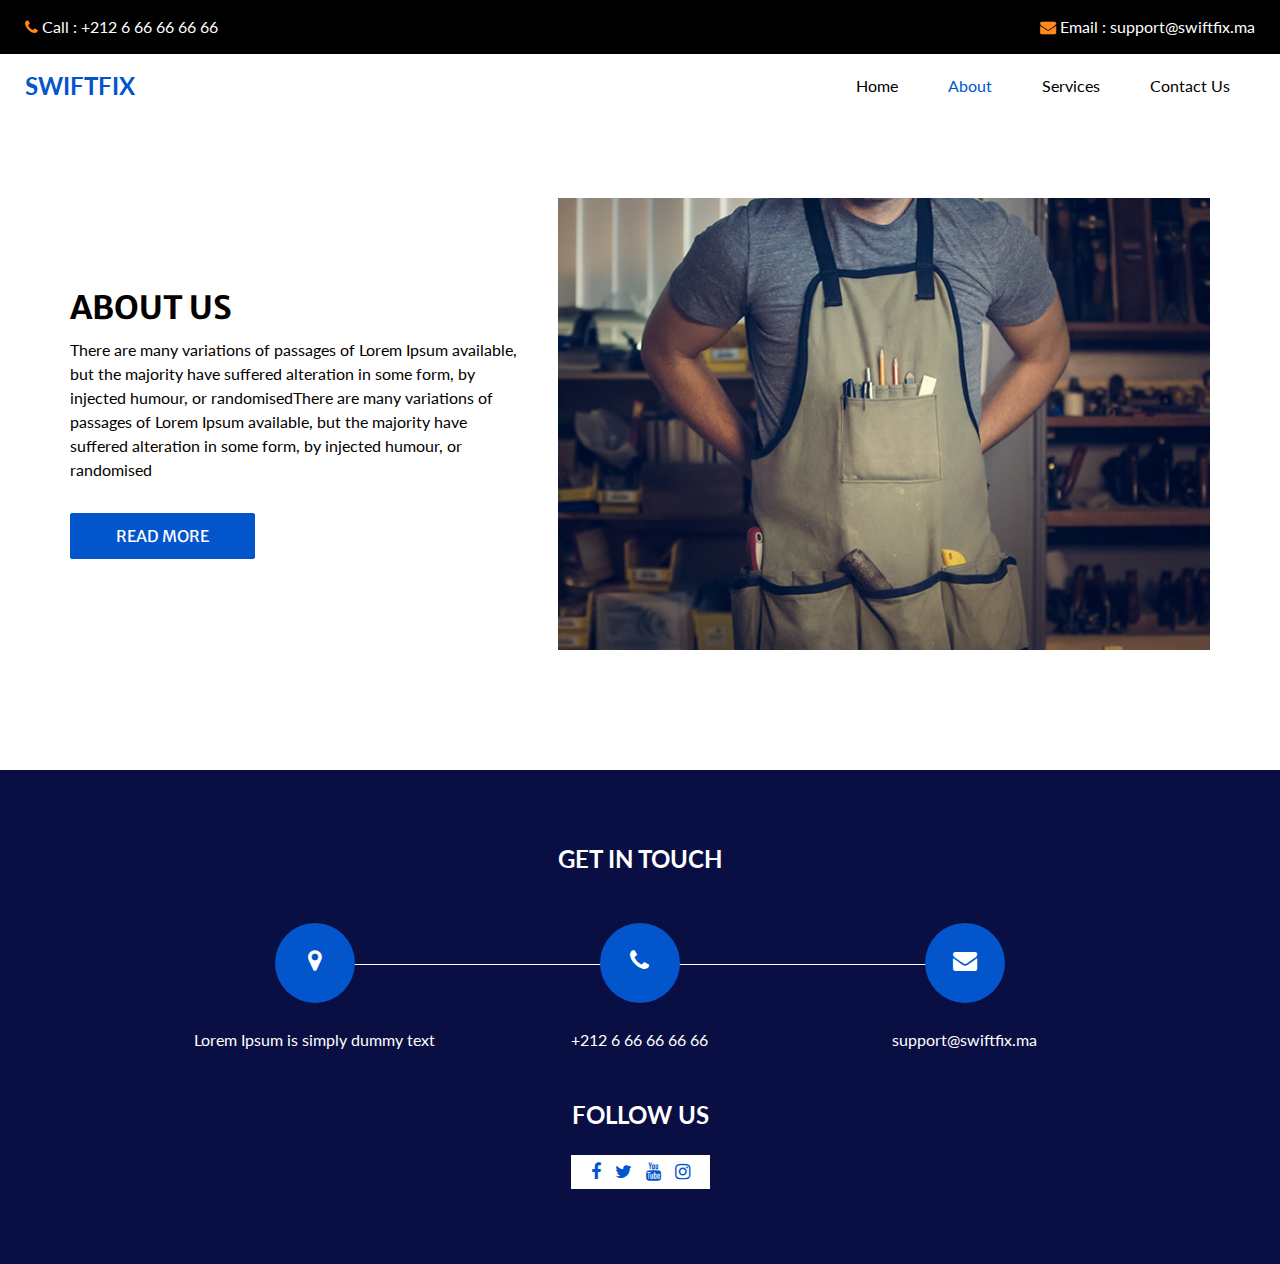
==== about.html @ c7711511 "v1" ====
<!DOCTYPE html>
<html>

<head>

    <title>about</title>
     <!-- slider stylesheet -->
  <link rel="stylesheet" type="text/css" href="https://cdnjs.cloudflare.com/ajax/libs/OwlCarousel2/2.3.4/assets/owl.carousel.min.css" />
  <!-- bootstrap core css -->
  <link rel="stylesheet" type="text/css" href="css/bootstrap.css" />
  <!-- font awesome style -->
  <link rel="stylesheet" type="text/css" href="css/font-awesome.min.css" />

  <!-- Custom styles for this template -->
  <link href="css/style.css" rel="stylesheet" />
  <!-- responsive style -->
  <link href="css/responsive.css" rel="stylesheet" />

</head>

<body>

       <!-- header section strats -->
       <header class="header_section">
        <div class="header_top">
          <div class="container-fluid">
            <div class="contact_nav">
              <a href="">
                <i class="fa fa-phone" aria-hidden="true"></i>
                <span>
                  Call : +212 6 66 66 66 66
                </span>
              </a>
              <a href="">
                <i class="fa fa-envelope" aria-hidden="true"></i>
                <span>
                  Email : support@swiftfix.ma
                </span>
              </a>
            </div>
          </div>
        </div>
        <div class="header_bottom">
          <div class="container-fluid">
            <nav class="navbar navbar-expand-lg custom_nav-container ">
              <a class="navbar-brand" href="index.html">
                <span>
                  SwiftFix
                </span>
              </a>
  
              <button class="navbar-toggler" type="button" data-toggle="collapse" data-target="#navbarSupportedContent" aria-controls="navbarSupportedContent" aria-expanded="false" aria-label="Toggle navigation">
                <span class=""> </span>
              </button>
  
              <div class="collapse navbar-collapse" id="navbarSupportedContent">
                <ul class="navbar-nav ">
                  <li class="nav-item ">
                    <a class="nav-link" href="index.html">Home <span class="sr-only">(current)</span></a>
                  </li>
                  <li class="nav-item active">
                    <a class="nav-link" href="about.html"> About</a>
                  </li>
                  <li class="nav-item">
                    <a class="nav-link" href="service.html">Services</a>
                  </li>
                  <li class="nav-item">
                    <a class="nav-link" href="contact.html">Contact Us</a>
                  </li>
                </ul>
              </div>
            </nav>
          </div>
        </div>
      </header>
      <!-- end header section -->

    <!-- about section -->

    <section class="about_section layout_padding-bottom">
        <div class="container">
            <div class="row">
                <div class="col-lg-5 col-md-6">
                    <div class="detail-box">
                        <h2>
                            About us
                        </h2>
                        <p>
                            There are many variations of passages of Lorem Ipsum available, but the majority have
                            suffered alteration in some form, by injected humour, or randomisedThere are many variations
                            of passages of Lorem Ipsum available, but the majority have suffered alteration in some
                            form, by injected humour, or randomised
                        </p>
                        <a href="">
                            Read More
                        </a>
                    </div>
                </div>
                <div class="col-lg-7 col-md-6">
                    <div class="img-box">
                        <img src="images/about-img.jpg" alt="">
                    </div>
                </div>
            </div>
        </div>
    </section>

    <!-- end about section -->

    <!-- info section -->
  <section class="info_section ">
    <div class="container">
      <h4>
        Get In Touch
      </h4>
      <div class="row">
        <div class="col-lg-10 mx-auto">
          <div class="info_items">
            <div class="row">
              <div class="col-md-4">
                <a href="">
                  <div class="item ">
                    <div class="img-box ">
                      <i class="fa fa-map-marker" aria-hidden="true"></i>
                    </div>
                    <p>
                      Lorem Ipsum is simply dummy text
                    </p>
                  </div>
                </a>
              </div>
              <div class="col-md-4">
                <a href="">
                  <div class="item ">
                    <div class="img-box ">
                      <i class="fa fa-phone" aria-hidden="true"></i>
                    </div>
                    <p>
                      +212 6 66 66 66 66
                    </p>
                  </div>
                </a>
              </div>
              <div class="col-md-4">
                <a href="">
                  <div class="item ">
                    <div class="img-box">
                      <i class="fa fa-envelope" aria-hidden="true"></i>
                    </div>
                    <p>
                      support@swiftfix.ma
                    </p>
                  </div>
                </a>
              </div>
            </div>
          </div>
        </div>
      </div>
    </div>
    <div class="social-box">
      <h4>
        Follow Us
      </h4>
      <div class="box">
        <a href="">
          <i class="fa fa-facebook" aria-hidden="true"></i>
        </a>
        <a href="">
          <i class="fa fa-twitter" aria-hidden="true"></i>
        </a>
        <a href="">
          <i class="fa fa-youtube" aria-hidden="true"></i>
        </a>
        <a href="">
          <i class="fa fa-instagram" aria-hidden="true"></i>
        </a>
      </div>
    </div>
  </section>



  <!-- end info_section -->




</body>

</html>
---- css/style.css ----
@import url("https://fonts.googleapis.com/css2?family=Lato:wght@400;700&family=Merriweather+Sans:wght@400;700&display=swap");
body {
  font-family: 'Lato', sans-serif;
  color: #040000;
}

.layout_padding {
  padding-top: 120px;
  padding-bottom: 120px;
}

.layout_padding2 {
  padding: 45px 0;
}

.layout_padding2-top {
  padding-top: 45px;
}

.layout_padding2-bottom {
  padding-bottom: 45px;
}

.layout_padding-top {
  padding-top: 120px;
}

.layout_padding-bottom {
  padding-bottom: 120px;
}

.heading_container {
  display: -webkit-box;
  display: -ms-flexbox;
  display: flex;
  -webkit-box-orient: vertical;
  -webkit-box-direction: normal;
      -ms-flex-direction: column;
          flex-direction: column;
  -webkit-box-align: start;
      -ms-flex-align: start;
          align-items: flex-start;
}

.heading_container h2 {
  font-weight: bold;
  display: -webkit-box;
  display: -ms-flexbox;
  display: flex;
  -webkit-box-align: center;
      -ms-flex-align: center;
          align-items: center;
  text-transform: uppercase;
  font-family: 'Merriweather Sans', sans-serif;
}

.heading_container p {
  margin-bottom: 0;
}

.heading_container.heading_center {
  -webkit-box-align: center;
      -ms-flex-align: center;
          align-items: center;
  text-align: center;
}

h1,
h2 {
  font-family: 'Merriweather Sans', sans-serif;
}

a,
a:hover,
a:focus {
  text-decoration: none;
}

/*header section*/
.hero_area {
  position: relative;
  background-color: #d1e3ff;
}

.header_section .container-fluid {
  padding-right: 25px;
  padding-left: 25px;
}

.header_section .header_top {
  padding: 15px 0;
  background-color: #000000;
}

.header_section .header_top .contact_nav {
  display: -webkit-box;
  display: -ms-flexbox;
  display: flex;
  -webkit-box-pack: justify;
      -ms-flex-pack: justify;
          justify-content: space-between;
}

.header_section .header_top .contact_nav a {
  color: #ffffff;
}

.header_section .header_top .contact_nav a i {
  color: #ff8a1d;
}

.header_section .header_bottom {
  padding: 10px 0;
}

.navbar-brand {
  padding: 0;
  margin: 0;
  color: #000000;
  font-weight: bold;
  font-size: 24px;
  font-weight: bold;
}

.navbar-brand span {
  color: #0355cc;
  text-transform: uppercase;
}

.custom_nav-container {
  padding: 0;
}

.custom_nav-container .navbar-nav {
  margin-left: auto;
}

.custom_nav-container .navbar-nav .nav-item .nav-link {
  padding: 10px 25px;
  color: #000000;
  text-align: center;
}

.custom_nav-container .navbar-nav .nav-item:hover .nav-link, .custom_nav-container .navbar-nav .nav-item.active .nav-link {
  color: #0355cc;
}

.custom_nav-container .form-inline .nav_search-btn {
  width: 35px;
  height: 35px;
  padding: 0;
  border: none;
  color: #000000;
}

.custom_nav-container .form-inline .nav_search-btn:hover {
  color: #0355cc;
}

.custom_nav-container .navbar-toggler {
  outline: none;
}

.custom_nav-container .navbar-toggler {
  padding: 0;
  width: 37px;
  height: 42px;
  -webkit-transition: all .3s;
  transition: all .3s;
}

.custom_nav-container .navbar-toggler span {
  display: block;
  width: 35px;
  height: 4px;
  background-color: #000000;
  margin: 7px 0;
  -webkit-transition: all 0.3s;
  transition: all 0.3s;
  position: relative;
  border-radius: 5px;
  -webkit-transition: all .3s;
  transition: all .3s;
}

.custom_nav-container .navbar-toggler span::before, .custom_nav-container .navbar-toggler span::after {
  content: "";
  position: absolute;
  left: 0;
  height: 100%;
  width: 100%;
  background-color: #000000;
  top: -10px;
  border-radius: 5px;
  -webkit-transition: all .3s;
  transition: all .3s;
}

.custom_nav-container .navbar-toggler span::after {
  top: 10px;
}

.custom_nav-container .navbar-toggler[aria-expanded="true"] {
  -webkit-transform: rotate(360deg);
          transform: rotate(360deg);
}

.custom_nav-container .navbar-toggler[aria-expanded="true"] span {
  -webkit-transform: rotate(45deg);
          transform: rotate(45deg);
}

.custom_nav-container .navbar-toggler[aria-expanded="true"] span::before, .custom_nav-container .navbar-toggler[aria-expanded="true"] span::after {
  -webkit-transform: rotate(90deg);
          transform: rotate(90deg);
  top: 0;
}

.custom_nav-container .navbar-toggler[aria-expanded="true"] .s-1 {
  -webkit-transform: rotate(45deg);
          transform: rotate(45deg);
  margin: 0;
  margin-bottom: -4px;
}

.custom_nav-container .navbar-toggler[aria-expanded="true"] .s-2 {
  display: none;
}

.custom_nav-container .navbar-toggler[aria-expanded="true"] .s-3 {
  -webkit-transform: rotate(-45deg);
          transform: rotate(-45deg);
  margin: 0;
  margin-top: -4px;
}

.custom_nav-container .navbar-toggler[aria-expanded="false"] .s-1,
.custom_nav-container .navbar-toggler[aria-expanded="false"] .s-2,
.custom_nav-container .navbar-toggler[aria-expanded="false"] .s-3 {
  -webkit-transform: none;
          transform: none;
}

.quote_btn-container {
  display: -webkit-box;
  display: -ms-flexbox;
  display: flex;
  -webkit-box-align: center;
      -ms-flex-align: center;
          align-items: center;
}

.quote_btn-container a {
  color: #ffffff;
  margin-right: 25px;
  text-transform: uppercase;
}

.quote_btn-container a span {
  margin-left: 5px;
}

.quote_btn-container a:hover {
  color: #ff8a1d;
}

/*end header section*/
/* slider section */
.slider_section {
  -webkit-box-flex: 1;
      -ms-flex: 1;
          flex: 1;
  display: -webkit-box;
  display: -ms-flexbox;
  display: flex;
  -webkit-box-align: center;
      -ms-flex-align: center;
          align-items: center;
  background-size: cover;
  background-position: bottom;
}

.slider_section .row {
  -webkit-box-align: center;
      -ms-flex-align: center;
          align-items: center;
}

.slider_section #customCarousel1 {
  width: 100%;
  position: unset;
}

.slider_section .detail-box {
  padding-bottom: 90px;
}

.slider_section .detail-box h1 {
  font-weight: bold;
  margin-bottom: 25px;
  color: #0355cc;
}

.slider_section .detail-box p {
  color: #444;
  font-size: 15px;
}

.slider_section .detail-box a {
  display: inline-block;
  font-family: 'Merriweather Sans', sans-serif;
  text-transform: uppercase;
  padding: 10px 45px;
  background-color: #ff8a1d;
  border: 1px solid #ff8a1d;
  border-radius: 5px;
  color: #ffffff;
  margin-top: 15px;
}

.slider_section .detail-box a:hover {
  background-color: transparent;
  color: #ff8a1d;
}

.slider_section .img-box img {
  width: 100%;
}

.feature_section {
  -webkit-transform: translateY(-50%);
          transform: translateY(-50%);
}

.feature_section .feature_container {
  display: -webkit-box;
  display: -ms-flexbox;
  display: flex;
}

.feature_section .feature_container .box {
  -webkit-box-flex: 1;
      -ms-flex: 1;
          flex: 1;
  display: -webkit-box;
  display: -ms-flexbox;
  display: flex;
  -webkit-box-orient: vertical;
  -webkit-box-direction: normal;
      -ms-flex-direction: column;
          flex-direction: column;
  -webkit-box-align: center;
      -ms-flex-align: center;
          align-items: center;
  text-align: center;
  margin: 0 10px;
  padding: 45px 15px;
  background-color: #ffffff;
  color: #555089;
  -webkit-transition: all 0.3s;
  transition: all 0.3s;
  -webkit-box-shadow: 0 0 15px 0 rgba(0, 0, 0, 0.2);
          box-shadow: 0 0 15px 0 rgba(0, 0, 0, 0.2);
}

.feature_section .feature_container .box .img-box {
  width: 90px;
  height: 90px;
}

.feature_section .feature_container .box .img-box svg {
  width: 100%;
  height: auto;
  max-height: 100%;
  fill: #726dae;
  -webkit-transition: all 0.3s;
  transition: all 0.3s;
}

.feature_section .feature_container .box .img-box svg path {
  fill: #726dae;
}

.feature_section .feature_container .box .name {
  margin-top: 20px;
  text-transform: uppercase;
  font-family: 'Merriweather Sans', sans-serif;
  margin-bottom: 0;
}

.feature_section .feature_container .box:hover, .feature_section .feature_container .box.active {
  background-color: #ff8a1d;
  color: #ffffff;
}

.feature_section .feature_container .box:hover .img-box svg, .feature_section .feature_container .box.active .img-box svg {
  fill: #ffffff;
}

.feature_section .feature_container .box:hover .img-box svg path, .feature_section .feature_container .box.active .img-box svg path {
  fill: #ffffff;
}

.about_section .row {
  -webkit-box-align: center;
      -ms-flex-align: center;
          align-items: center;
          margin-top: 80px;
}

.about_section .detail-box h2 {
  text-transform: uppercase;
  font-weight: bold;
}

.about_section .detail-box p {
  margin-top: 10px;
}

.about_section .detail-box a {
  margin-top: 15px;
  display: inline-block;
  font-family: 'Merriweather Sans', sans-serif;
  text-transform: uppercase;
  padding: 10px 45px;
  background-color: #0355cc;
  border: 1px solid #0355cc;
  border-radius: 2px;
  color: #ffffff;
}

.about_section .detail-box a:hover {
  background-color: transparent;
  color: #0355cc;
}

.about_section .img-box img {
  width: 100%;
}

.professional_section {
  background-color: #d1e3ff;
}

.professional_section .row {
  -webkit-box-align: center;
      -ms-flex-align: center;
          align-items: center;
}

.professional_section .img-box img {
  width: 100%;
}

.professional_section .detail-box h2 {
  text-transform: uppercase;
  font-weight: bold;
  color: #0355cc;
}

.professional_section .detail-box p {
  margin-top: 20px;
}

.professional_section .detail-box a {
  margin-top: 25px;
  display: inline-block;
  font-family: 'Merriweather Sans', sans-serif;
  text-transform: uppercase;
  padding: 10px 45px;
  background-color: #ff8a1d;
  border: 1px solid #ff8a1d;
  border-radius: 2px;
  color: #ffffff;
}

.professional_section .detail-box a:hover {
  background-color: transparent;
  color: #ff8a1d;
}

.service_section {
  position: relative;
}

.service_section .box {
  margin-top: 30px;
  text-align: center;
  -webkit-box-shadow: 0 0 5px 2px rgba(0, 0, 0, 0.15);
          box-shadow: 0 0 5px 2px rgba(0, 0, 0, 0.15);
  padding: 25px 15px;
  -webkit-transition: all .3s;
  transition: all .3s;
  display: -webkit-box;
  display: -ms-flexbox;
  display: flex;
  -webkit-box-orient: vertical;
  -webkit-box-direction: normal;
      -ms-flex-direction: column;
          flex-direction: column;
  -webkit-box-align: center;
      -ms-flex-align: center;
          align-items: center;
}

.service_section .box .img-box {
  width: 65px;
  height: 65px;
  display: -webkit-box;
  display: -ms-flexbox;
  display: flex;
  -webkit-box-pack: center;
      -ms-flex-pack: center;
          justify-content: center;
  -webkit-box-align: center;
      -ms-flex-align: center;
          align-items: center;
}

.service_section .box .img-box img {
  max-height: 100%;
  max-width: 100%;
  -webkit-transition: all .3s;
  transition: all .3s;
}

.service_section .box .detail-box {
  margin-top: 15px;
}

.service_section .box .detail-box h5 {
  font-weight: bold;
}

.service_section .box .detail-box p {
  margin: 0;
}

.service_section .box:hover {
  background-color: #ff8a1d;
  color: #ffffff;
}

.service_section .box:hover .img-box img {
  -webkit-filter: brightness(0) invert(1);
          filter: brightness(0) invert(1);
}

.service_section .btn-box {
  display: -webkit-box;
  display: -ms-flexbox;
  display: flex;
  -webkit-box-pack: center;
      -ms-flex-pack: center;
          justify-content: center;
  margin-top: 45px;
}

.service_section .btn-box a {
  display: inline-block;
  font-family: 'Merriweather Sans', sans-serif;
  text-transform: uppercase;
  padding: 10px 45px;
  background-color: #0355cc;
  border: 1px solid #0355cc;
  border-radius: 0;
  color: #ffffff;
}

.service_section .btn-box a:hover {
  background-color: transparent;
  color: #0355cc;
}

.client_section .heading_container {
  -webkit-box-align: center;
      -ms-flex-align: center;
          align-items: center;
  text-align: center;
}

.client_section .box {
  margin: 15px;
  -webkit-box-shadow: 0 0 10px 0 rgba(0, 0, 0, 0.2);
          box-shadow: 0 0 10px 0 rgba(0, 0, 0, 0.2);
  padding: 25px;
}

.client_section .box .client_id {
  display: -webkit-box;
  display: -ms-flexbox;
  display: flex;
}

.client_section .box .client_id .img-box {
  width: 125px;
  min-width: 125px;
  margin-right: 15px;
}

.client_section .box .client_id .img-box img {
  width: 100%;
  border-radius: 100%;
}

.client_section .box .client_id .client_detail {
  display: -webkit-box;
  display: -ms-flexbox;
  display: flex;
  -webkit-box-align: center;
      -ms-flex-align: center;
          align-items: center;
  -webkit-box-pack: justify;
      -ms-flex-pack: justify;
          justify-content: space-between;
  -webkit-box-flex: 1;
      -ms-flex: 1;
          flex: 1;
  padding-right: 25px;
}

.client_section .box .client_id .client_detail .client_info h6 {
  margin-bottom: 0;
}

.client_section .box .client_id .client_detail .client_info i {
  color: #fbaf5d;
}

.client_section .box .client_text {
  margin-top: 20px;
}

.client_section .owl-carousel .owl-nav {
  display: -webkit-box;
  display: -ms-flexbox;
  display: flex;
  -webkit-box-pack: center;
      -ms-flex-pack: center;
          justify-content: center;
  margin-top: 20px;
}

.client_section .owl-carousel .owl-nav button {
  width: 50px;
  height: 50px;
  background-color: #0355cc;
  outline: none;
  margin: 0 20px;
  color: #ffffff;
}

.heading_container {
  margin-bottom: 30px;
}

.contact_section input {
  width: 100%;
  border: none;
  height: 50px;
  margin-bottom: 25px;
  padding-left: 25px;
  background-color: #ffffff;
  outline: none;
  color: #030303;
  -webkit-box-shadow: 0 0 7px 0 rgba(0, 0, 0, 0.2);
          box-shadow: 0 0 7px 0 rgba(0, 0, 0, 0.2);
}
.contact_section select {
  width: 100%;
  border: none;
  height: 50px;
  margin-bottom: 25px;
  padding-left: 25px;
  background-color: #ffffff;
  outline: none;
  color: #030303;
  -webkit-box-shadow: 0 0 7px 0 rgba(0, 0, 0, 0.2);
          box-shadow: 0 0 7px 0 rgba(0, 0, 0, 0.2);
}

.contact_section input::-webkit-input-placeholder {
  color: #737272;
}

.contact_section input:-ms-input-placeholder {
  color: #737272;
}

.contact_section input::-ms-input-placeholder {
  color: #737272;
}

.contact_section input::placeholder {
  color: #737272;
}

.contact_section input.message-box {
  height: 135px;
}

.contact_section button {
  border: none;
  display: inline-block;
  font-family: 'Merriweather Sans', sans-serif;
  text-transform: uppercase;
  padding: 10px 55px;
  background-color: #0355cc;
  border: 1px solid #0355cc;
  border-radius: 0;
  color: #ffffff;
  margin-top: 15px;
}

.contact_section button:hover {
  background-color: transparent;
  color: #0355cc;
}

.contact_section .map_container {
  height: 360px;
}

.contact_section .map_container .map {
  height: 100%;
}

.info_section {
  padding: 75px 0;
  background-color: #0a0f43;
  text-align: center;
  color: #fff;
}

.info_section h4 {
  text-transform: uppercase;
  font-weight: bold;
  margin-bottom: 25px;
}

.info_section .social-box {
  display: -webkit-box;
  display: -ms-flexbox;
  display: flex;
  -webkit-box-orient: vertical;
  -webkit-box-direction: normal;
      -ms-flex-direction: column;
          flex-direction: column;
  -webkit-box-align: center;
      -ms-flex-align: center;
          align-items: center;
  margin-top: 25px;
}

.info_section .social-box .box {
  background-color: #ffffff;
  padding: 5px 15px;
}

.info_section a {
  margin: 0 5px;
  color: #0355cc;
}

.info_section a i {
  font-size: 18px;
}

.info_section a:hover {
  color: #ff8a1d;
}

.info_items a {
  position: relative;
}

.info_items .item {
  display: -webkit-box;
  display: -ms-flexbox;
  display: flex;
  -webkit-box-orient: vertical;
  -webkit-box-direction: normal;
      -ms-flex-direction: column;
          flex-direction: column;
  -webkit-box-align: center;
      -ms-flex-align: center;
          align-items: center;
  text-align: center;
}

.info_items .item .img-box {
  width: 80px;
  height: 80px;
  border-radius: 100%;
  background-color: #ffffff;
  background-repeat: no-repeat;
  background-position: center;
  text-align: center;
  line-height: 80px;
  background-color: #0355cc;
  color: #ffffff;
}

.info_items .item .img-box i {
  font-size: 24px;
}

.info_items .item p {
  margin-top: 25px;
  color: #fff;
  margin-bottom: 0;
  background-color: #0a0f43;
}

.info_items .item:hover .img-box {
  background-color: #ff8a1d;
}

.info_items {
  position: relative;
}

.info_items::before {
  content: "";
  position: absolute;
  top: 65px;
  width: 75%;
  height: 1px;
  background-color: #fff;
  left: 50%;
  -webkit-transform: translateX(-50%);
          transform: translateX(-50%);
}

/* footer section*/
.footer_section {
  background-color: #0a0f43;
}

.footer_section p {
  margin: 0;
  padding: 25px 0;
  color: #ffffff;
  text-align: center;
  border-top: 0.8px solid #ffffff;
}

.footer_section a {
  color: inherit;
}

/* end footer section*/
/*# sourceMappingURL=style.css.map */
---- css/responsive.css ----
@media (max-width: 1300px) {}

@media (max-width: 1120px) {}

@media (max-width: 992px) {
    .hero_area {
        height: auto;
    }

    .header_section .main_nav {
        flex: 1;
    }

    #navbarSupportedContent {
        margin-top: 15px;
    }

    .slider_section {
        padding-top: 45px;
    }

    .feature_section .feature_container .box {
        padding: 30px 15px;
    }

    .feature_section .feature_container .box .img-box {
        width: 75px;
    }


    .feature_section {
        transform: none;
        padding: 90px 0;
    }


}

@media (max-width: 767px) {
    .layout_padding {
        padding-top: 90px;
        padding-bottom: 90px;
    }

    .layout_padding-top {
        padding-top: 90px;
    }

    .layout_padding-bottom {
        padding-bottom: 90px;
    }

    .slider_section .detail-box {
        padding-bottom: 45px;
    }

    .feature_section .feature_container {
        flex-direction: column;
    }

    .feature_section .feature_container .box {
        padding: 30px 15px;
    }

    .feature_section .feature_container .box:not(:nth-last-child(1)) {
        margin-bottom: 15px;
    }

    .about_section .detail-box {
        margin-bottom: 45px;
    }


    .professional_section .img-box {
        display: none;
    }

    .contact_section form {
        margin-bottom: 45px;
    }

    .info_section .info_items::before {
        width: 1px;
        height: 90%;
        top: 25px;
    }

}

@media (max-width: 576px) {}

@media (max-width: 480px) {}

@media (max-width: 400px) {}

@media (max-width: 360px) {}

@media (min-width: 1200px) {
    .container {
        max-width: 1170px;
    }

}
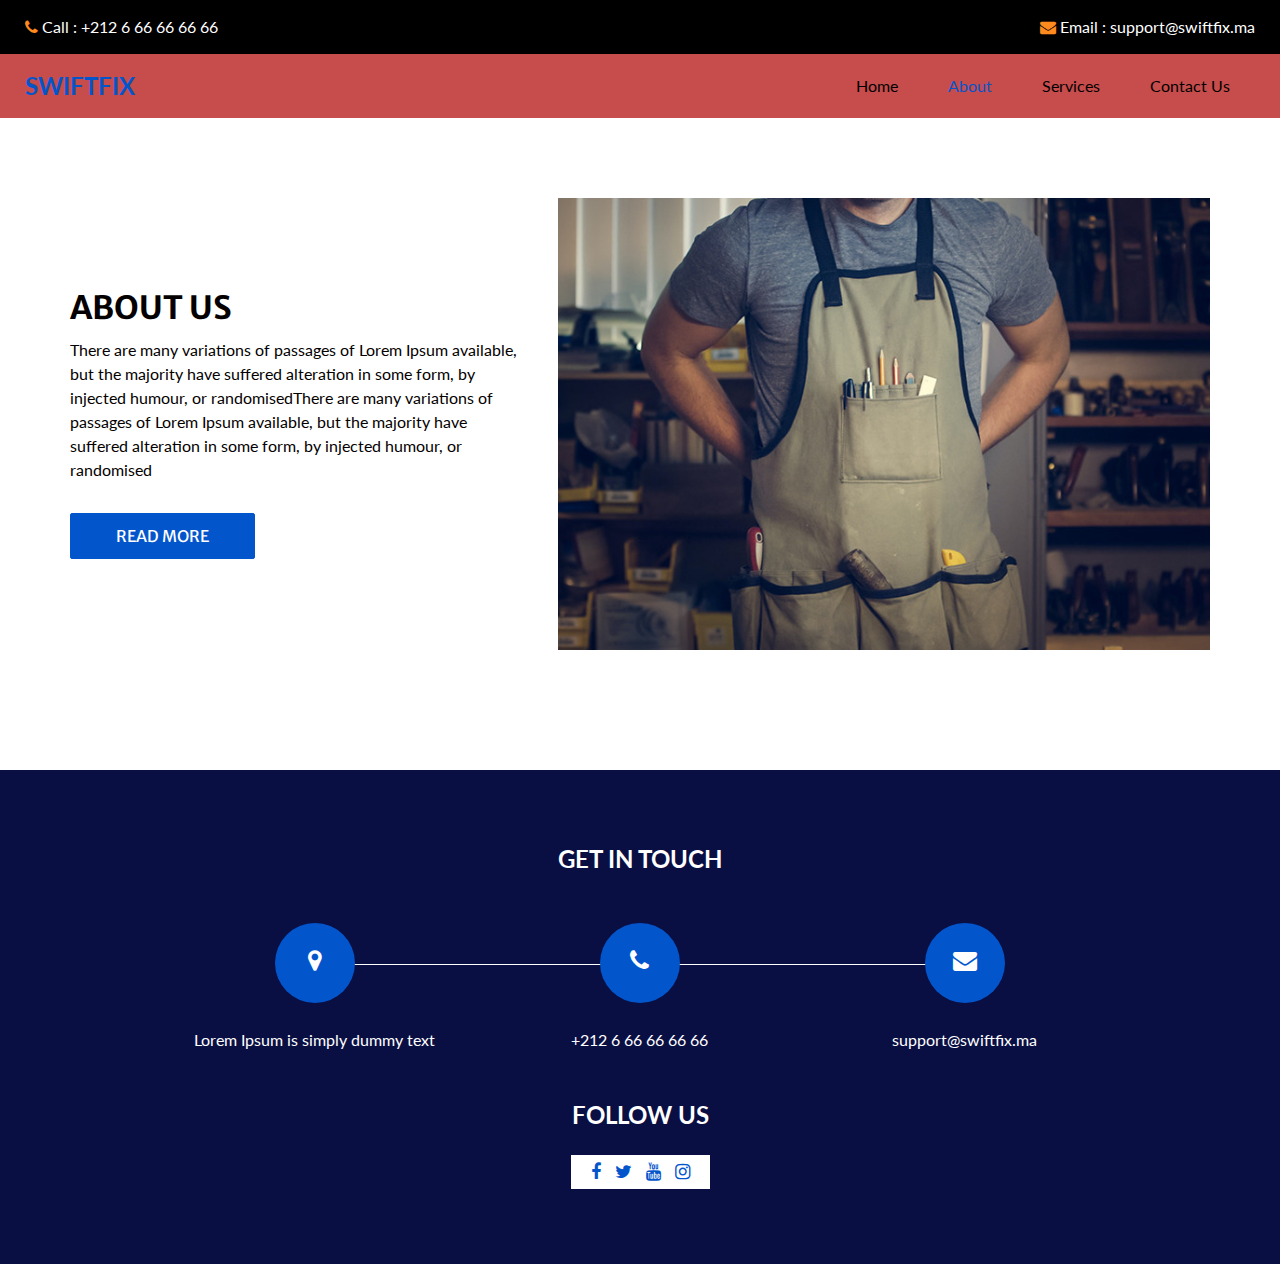
==== commit 6ab2806b: "v6" ====
--- a/about.html
+++ b/about.html
@@ -1,79 +1,92 @@
 <!DOCTYPE html>
-<html>
+<html lang="en">
 
 <head>
 
+    <!-- Basic -->
+    <meta charset="utf-8" >
+    <meta http-equiv="X-UA-Compatible" content="IE=edge" >
+    <!-- Mobile Metas -->
+    <meta name="viewport" content="width=device-width, initial-scale=1, shrink-to-fit=no" >
+    <!-- Site Metas -->
+    <meta name="keywords" content="" >
+    <meta name="description" content="" >
+    <meta name="author" content="" >
+
     <title>about</title>
-     <!-- slider stylesheet -->
-  <link rel="stylesheet" type="text/css" href="https://cdnjs.cloudflare.com/ajax/libs/OwlCarousel2/2.3.4/assets/owl.carousel.min.css" />
-  <!-- bootstrap core css -->
-  <link rel="stylesheet" type="text/css" href="css/bootstrap.css" />
-  <!-- font awesome style -->
-  <link rel="stylesheet" type="text/css" href="css/font-awesome.min.css" />
-
-  <!-- Custom styles for this template -->
-  <link href="css/style.css" rel="stylesheet" />
-  <!-- responsive style -->
-  <link href="css/responsive.css" rel="stylesheet" />
+    <!-- slider stylesheet -->
+    <link rel="stylesheet" type="text/css"
+        href="https://cdnjs.cloudflare.com/ajax/libs/OwlCarousel2/2.3.4/assets/owl.carousel.min.css" >
+    <!-- bootstrap core css -->
+    <link rel="stylesheet" type="text/css" href="css/bootstrap.css" >
+    <!-- font awesome style -->
+    <link rel="stylesheet" type="text/css" href="css/font-awesome.min.css" >
+
+    <!-- Custom styles for this template -->
+    <link href="css/style.css" rel="stylesheet" >
+    <!-- responsive style -->
+    <link href="css/responsive.css" rel="stylesheet" >
 
 </head>
 
 <body>
 
-       <!-- header section strats -->
-       <header class="header_section">
+    <!-- header section strats -->
+    <header class="header_section">
         <div class="header_top">
-          <div class="container-fluid">
-            <div class="contact_nav">
-              <a href="">
-                <i class="fa fa-phone" aria-hidden="true"></i>
-                <span>
-                  Call : +212 6 66 66 66 66
-                </span>
-              </a>
-              <a href="">
-                <i class="fa fa-envelope" aria-hidden="true"></i>
-                <span>
-                  Email : support@swiftfix.ma
-                </span>
-              </a>
-            </div>
-          </div>
+            <div class="container-fluid">
+                <div class="contact_nav">
+                    <a href="">
+                        <i class="fa fa-phone" aria-hidden="true"></i>
+                        <span>
+                            Call : +212 6 66 66 66 66
+                        </span>
+                    </a>
+                    <a href="">
+                        <i class="fa fa-envelope" aria-hidden="true"></i>
+                        <span>
+                            Email : support@swiftfix.ma
+                        </span>
+                    </a>
+                </div>
+            </div>
         </div>
         <div class="header_bottom">
-          <div class="container-fluid">
-            <nav class="navbar navbar-expand-lg custom_nav-container ">
-              <a class="navbar-brand" href="index.html">
-                <span>
-                  SwiftFix
-                </span>
-              </a>
-  
-              <button class="navbar-toggler" type="button" data-toggle="collapse" data-target="#navbarSupportedContent" aria-controls="navbarSupportedContent" aria-expanded="false" aria-label="Toggle navigation">
-                <span class=""> </span>
-              </button>
-  
-              <div class="collapse navbar-collapse" id="navbarSupportedContent">
-                <ul class="navbar-nav ">
-                  <li class="nav-item ">
-                    <a class="nav-link" href="index.html">Home <span class="sr-only">(current)</span></a>
-                  </li>
-                  <li class="nav-item active">
-                    <a class="nav-link" href="about.html"> About</a>
-                  </li>
-                  <li class="nav-item">
-                    <a class="nav-link" href="service.html">Services</a>
-                  </li>
-                  <li class="nav-item">
-                    <a class="nav-link" href="contact.html">Contact Us</a>
-                  </li>
-                </ul>
-              </div>
-            </nav>
-          </div>
-        </div>
-      </header>
-      <!-- end header section -->
+            <div class="container-fluid">
+                <nav class="navbar navbar-expand-lg custom_nav-container ">
+                    <a class="navbar-brand" href="index.html">
+                        <span>
+                            SwiftFix
+                        </span>
+                    </a>
+
+                    <button class="navbar-toggler" type="button" data-toggle="collapse"
+                        data-target="#navbarSupportedContent" aria-controls="navbarSupportedContent"
+                        aria-expanded="false" aria-label="Toggle navigation">
+                        <span class=""> </span>
+                    </button>
+
+                    <div class="collapse navbar-collapse" id="navbarSupportedContent">
+                        <ul class="navbar-nav ">
+                            <li class="nav-item ">
+                                <a class="nav-link" href="index.html">Home <span class="sr-only">(current)</span></a>
+                            </li>
+                            <li class="nav-item active">
+                                <a class="nav-link" href="about.html"> About</a>
+                            </li>
+                            <li class="nav-item">
+                                <a class="nav-link" href="service.html">Services</a>
+                            </li>
+                            <li class="nav-item">
+                                <a class="nav-link" href="contact.html">Contact Us</a>
+                            </li>
+                        </ul>
+                    </div>
+                </nav>
+            </div>
+        </div>
+    </header>
+    <!-- end header section -->
 
     <!-- about section -->
 
@@ -108,82 +121,86 @@
     <!-- end about section -->
 
     <!-- info section -->
-  <section class="info_section ">
-    <div class="container">
-      <h4>
-        Get In Touch
-      </h4>
-      <div class="row">
-        <div class="col-lg-10 mx-auto">
-          <div class="info_items">
+    <section class="info_section ">
+        <div class="container">
+            <h4>
+                Get In Touch
+            </h4>
             <div class="row">
-              <div class="col-md-4">
-                <a href="">
-                  <div class="item ">
-                    <div class="img-box ">
-                      <i class="fa fa-map-marker" aria-hidden="true"></i>
-                    </div>
-                    <p>
-                      Lorem Ipsum is simply dummy text
-                    </p>
-                  </div>
-                </a>
-              </div>
-              <div class="col-md-4">
-                <a href="">
-                  <div class="item ">
-                    <div class="img-box ">
-                      <i class="fa fa-phone" aria-hidden="true"></i>
-                    </div>
-                    <p>
-                      +212 6 66 66 66 66
-                    </p>
-                  </div>
-                </a>
-              </div>
-              <div class="col-md-4">
-                <a href="">
-                  <div class="item ">
-                    <div class="img-box">
-                      <i class="fa fa-envelope" aria-hidden="true"></i>
-                    </div>
-                    <p>
-                      support@swiftfix.ma
-                    </p>
-                  </div>
-                </a>
-              </div>
-            </div>
-          </div>
-        </div>
-      </div>
-    </div>
-    <div class="social-box">
-      <h4>
-        Follow Us
-      </h4>
-      <div class="box">
-        <a href="">
-          <i class="fa fa-facebook" aria-hidden="true"></i>
-        </a>
-        <a href="">
-          <i class="fa fa-twitter" aria-hidden="true"></i>
-        </a>
-        <a href="">
-          <i class="fa fa-youtube" aria-hidden="true"></i>
-        </a>
-        <a href="">
-          <i class="fa fa-instagram" aria-hidden="true"></i>
-        </a>
-      </div>
-    </div>
-  </section>
-
-
-
-  <!-- end info_section -->
-
-
+                <div class="col-lg-10 mx-auto">
+                    <div class="info_items">
+                        <div class="row">
+                            <div class="col-md-4">
+                                <a href="">
+                                    <div class="item ">
+                                        <div class="img-box ">
+                                            <i class="fa fa-map-marker" aria-hidden="true"></i>
+                                        </div>
+                                        <p>
+                                            Lorem Ipsum is simply dummy text
+                                        </p>
+                                    </div>
+                                </a>
+                            </div>
+                            <div class="col-md-4">
+                                <a href="">
+                                    <div class="item ">
+                                        <div class="img-box ">
+                                            <i class="fa fa-phone" aria-hidden="true"></i>
+                                        </div>
+                                        <p>
+                                            +212 6 66 66 66 66
+                                        </p>
+                                    </div>
+                                </a>
+                            </div>
+                            <div class="col-md-4">
+                                <a href="">
+                                    <div class="item ">
+                                        <div class="img-box">
+                                            <i class="fa fa-envelope" aria-hidden="true"></i>
+                                        </div>
+                                        <p>
+                                            support@swiftfix.ma
+                                        </p>
+                                    </div>
+                                </a>
+                            </div>
+                        </div>
+                    </div>
+                </div>
+            </div>
+        </div>
+        <div class="social-box">
+            <h4>
+                Follow Us
+            </h4>
+            <div class="box">
+                <a href="">
+                    <i class="fa fa-facebook" aria-hidden="true"></i>
+                </a>
+                <a href="">
+                    <i class="fa fa-twitter" aria-hidden="true"></i>
+                </a>
+                <a href="">
+                    <i class="fa fa-youtube" aria-hidden="true"></i>
+                </a>
+                <a href="">
+                    <i class="fa fa-instagram" aria-hidden="true"></i>
+                </a>
+            </div>
+        </div>
+    </section>
+
+
+
+    <!-- end info_section -->
+
+    <script src="js/jquery-3.4.1.min.js"></script>
+    <script src="js/bootstrap.js"></script>
+    <script src="https://cdnjs.cloudflare.com/ajax/libs/OwlCarousel2/2.3.4/owl.carousel.min.js">
+    </script>
+    <script src="js/custom.js"></script>
 
 
 </body>
--- a/css/style.css
+++ b/css/style.css
@@ -110,6 +110,7 @@
 }
 
 .header_section .header_bottom {
+  background-color: #c74c4c;
   padding: 10px 0;
 }
 
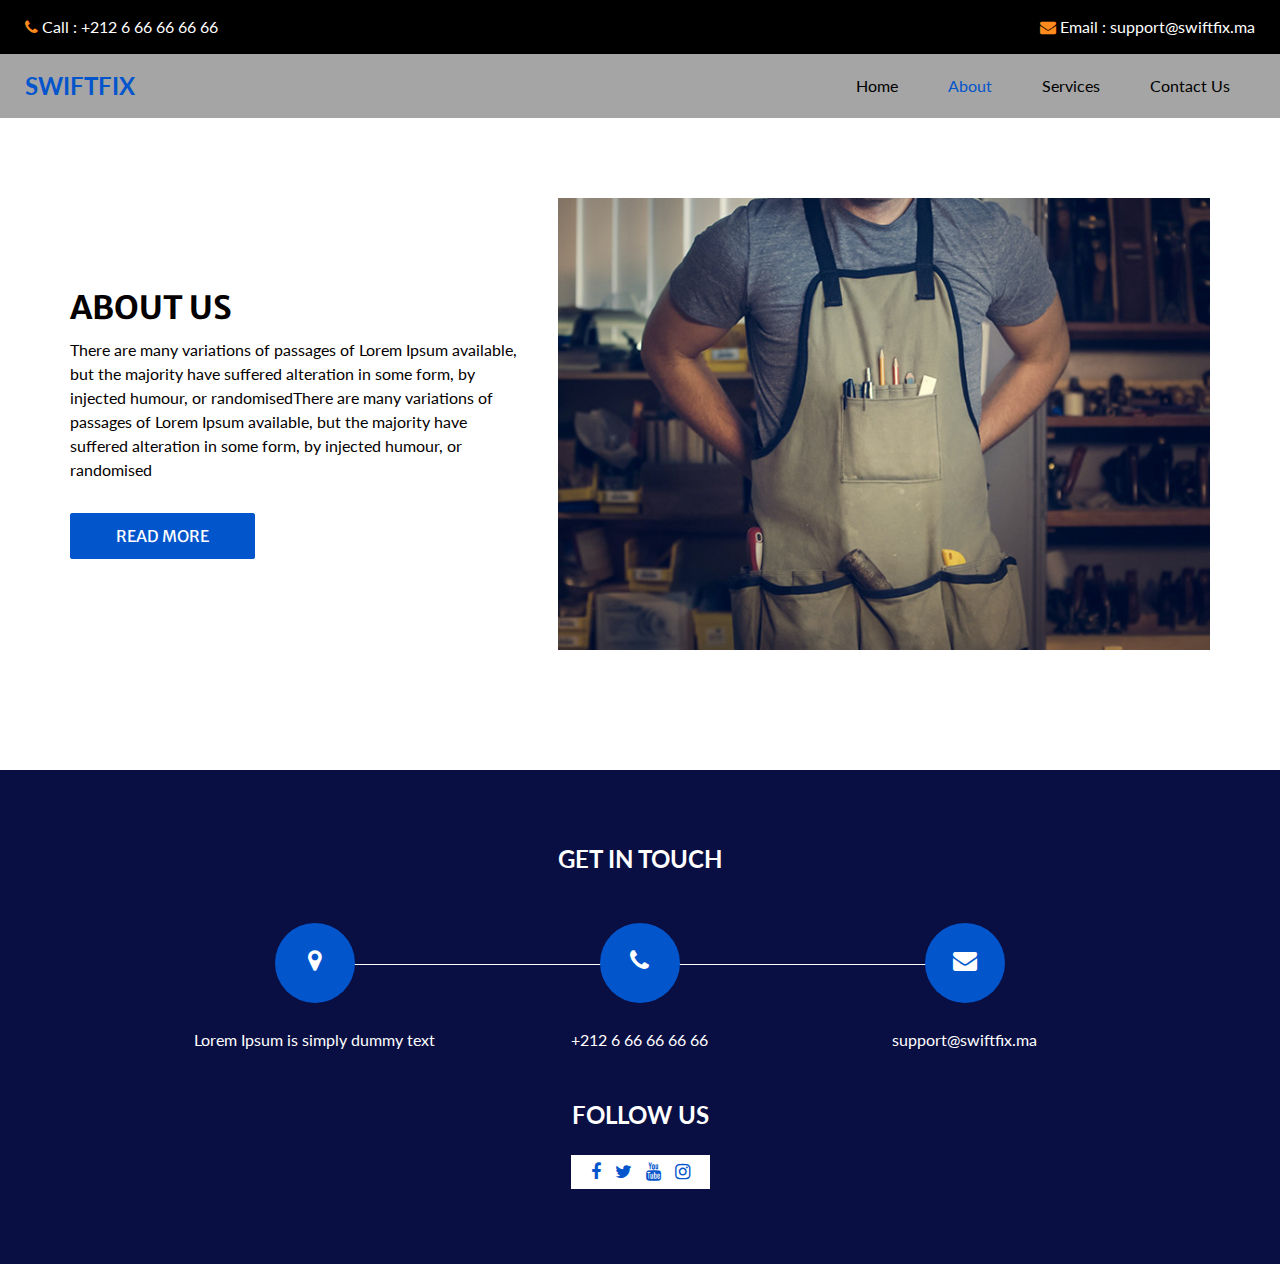
==== commit 215ccf60: "v8" ====
--- a/about.html
+++ b/about.html
@@ -9,9 +9,9 @@
     <!-- Mobile Metas -->
     <meta name="viewport" content="width=device-width, initial-scale=1, shrink-to-fit=no" >
     <!-- Site Metas -->
-    <meta name="keywords" content="" >
-    <meta name="description" content="" >
-    <meta name="author" content="" >
+    <meta name="keywords" content="hh aa bb" >
+    <meta name="description" content="hi every one" >
+    <meta name="author" content="aaaa" >
 
     <title>about</title>
     <!-- slider stylesheet -->
--- a/css/style.css
+++ b/css/style.css
@@ -110,7 +110,7 @@
 }
 
 .header_section .header_bottom {
-  background-color: #c74c4c;
+  background-color: #a5a5a5;
   padding: 10px 0;
 }
 
